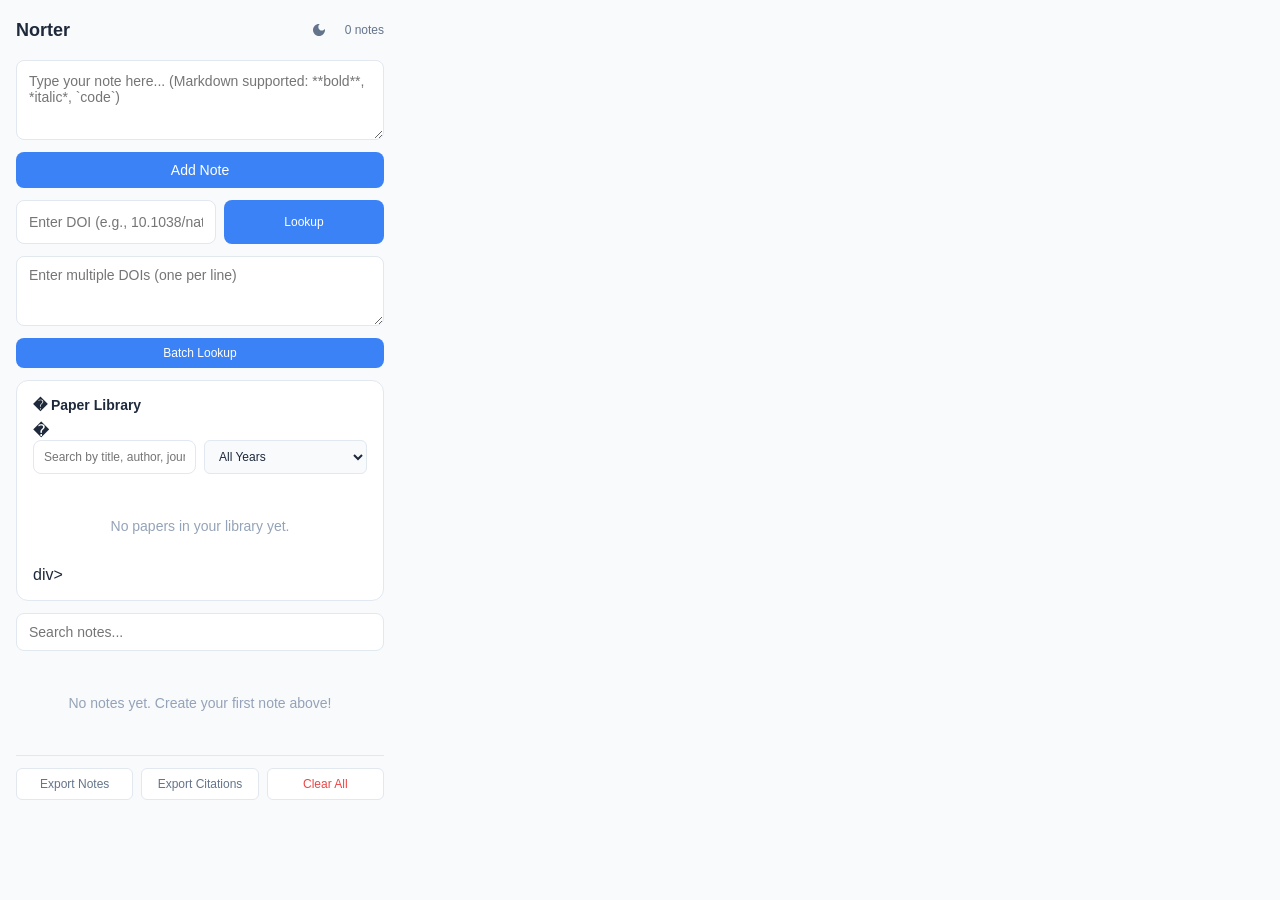
==== popup.html @ 0f757e36 "init" ====
<!DOCTYPE html>
<html lang="en">
<head>
  <meta charset="UTF-8">
  <meta name="viewport" content="width=device-width, initial-scale=1.0">
  <title>Norter</title>
  <link rel="stylesheet" href="styles.css">
</head>
<body>
  <div class="container">
    <header class="header">
      <h1>Norter</h1>
      <div class="header-actions">
        <button id="themeToggle" class="btn-icon" title="Toggle dark mode">
          <svg viewBox="0 0 24 24"><path d="M12 3c-4.97 0-9 4.03-9 9s4.03 9 9 9 9-4.03 9-9c0-.46-.04-.92-.1-1.36-.98 1.37-2.58 2.26-4.4 2.26-3.03 0-5.5-2.47-5.5-5.5 0-1.82.89-3.42 2.26-4.4-.44-.06-.9-.1-1.36-.1z"/></svg>
        </button>
        <span class="note-count" id="noteCount">0 notes</span>
      </div>
    </header>

    <div class="input-section">
      <textarea 
        id="noteInput" 
        placeholder="Type your note here... (Markdown supported: **bold**, *italic*, `code`)"
        rows="3"
      ></textarea>
      <button id="addBtn" class="btn-primary">Add Note</button>
    </div>

    <!-- Research Assistant Section -->

<div class="research-section" id="researchSection" style="display: none;">

  <div class="research-header">

    <svg viewBox="0 0 24 24" width="16" height="16"><path fill="currentColor" d="M12 2C6.48 2 2 6.48 2 12s4.48 10 10 10 10-4.48 10-10S17.52 2 12 2zm-2 15l-5-5 1.41-1.41L10 14.17l7.59-7.59L19 8l-9 9z"/></svg>

    <span>Paper Detected</span>

  </div>

  <div class="paper-info" id="paperInfo">

    <p class="paper-title" id="paperTitle"></p>

    <p class="paper-authors" id="paperAuthors"></p>

    <p class="paper-doi" id="paperDoi"></p>

    <p class="paper-abstract" id="paperAbstract"></p>

  </div>

  <div class="citation-formats">

    <button class="citation-btn active" data-format="apa">APA</button>

    <button class="citation-btn" data-format="mla">MLA</button>

    <button class="citation-btn" data-format="chicago">Chicago</button>

    <button class="citation-btn" data-format="bibtex">BibTeX</button>

  </div>

  <div class="citation-output" id="citationOutput"></div>

  <div class="research-actions">

    <button id="saveCitationBtn" class="btn-primary btn-small">Save as Note</button>

    <button id="saveToLibraryBtn" class="btn-secondary btn-small">Save to Library</button>

  </div>

</div>



<!-- Manual DOI Lookup -->

<div class="doi-lookup">

  <input type="text" id="doiInput" placeholder="Enter DOI (e.g., 10.1038/nature12373)" class="search-input">

  <button id="lookupDoiBtn" class="btn-primary btn-small">Lookup</button>

</div>



<!-- Batch DOI Lookup -->

<div class="batch-lookup">

  <textarea id="batchDoiInput" placeholder="Enter multiple DOIs (one per line)" rows="3" class="search-input"></textarea>

  <button id="batchLookupBtn" class="btn-primary btn-small">Batch Lookup</button>

</div>



<!-- Paper Library Section -->

<div class="library-section" id="librarySection">

  <div class="library-header">

    <h3>� Paper Library</h3>
�
    <div class="library-filters">

      <input type="text" id="librarySearch" placeholder="Search by title, author, journal..." class="search-input">

      <select id="libraryYearFilter" class="search-input">

        <option value="">All Years</option>

      </select>

    </div>

  </div>

  <div class="library-list" id="libraryList">

    <div class="empty-state" id="libraryEmpty">

      <p>No papers in your library yet.</p>

    </div>div>

  </div>

</div>

    <div class="search-section">
      <input 
        type="text" 
        id="searchInput" 
        placeholder="Search notes..."
        class="search-input"
      >
    </div>

    <div class="notes-list" id="notesList">
      <div class="empty-state" id="emptyState">
        <p>No notes yet. Create your first note above!</p>
      </div>
    </div>

    <div class="footer">
      <button id="exportBtn" class="btn-secondary">Export Notes</button>
      <button id="exportCitationsBtn" class="btn-secondary">Export Citations</button>
      <button id="clearAllBtn" class="btn-danger">Clear All</button>
    </div>
  </div>

  <script src="popup.js"></script>
</body>
</html>
---- styles.css ----
* {
  margin: 0;
  padding: 0;
  box-sizing: border-box;
}

:root {
  --bg-primary: #f8fafc;
  --bg-secondary: #fff;
  --bg-hover: #f1f5f9;
  --text-primary: #1e293b;
  --text-secondary: #64748b;
  --text-muted: #94a3b8;
  --border-color: #e2e8f0;
  --accent: #3b82f6;
  --accent-hover: #2563eb;
  --danger: #ef4444;
  --danger-bg: #fef2f2;
  --shadow: 0 1px 3px rgba(0,0,0,0.1);
  --pin-color: #f59e0b;
}

[data-theme="dark"] {
  --bg-primary: #0f172a;
  --bg-secondary: #1e293b;
  --bg-hover: #334155;
  --text-primary: #f1f5f9;
  --text-secondary: #94a3b8;
  --text-muted: #64748b;
  --border-color: #334155;
  --accent: #60a5fa;
  --accent-hover: #3b82f6;
  --danger: #f87171;
  --danger-bg: #450a0a;
  --shadow: 0 1px 3px rgba(0,0,0,0.3);
  --pin-color: #fbbf24;
}

body {
  font-family: -apple-system, BlinkMacSystemFont, 'Segoe UI', Roboto, Oxygen, Ubuntu, sans-serif;
  background: var(--bg-primary);
  color: var(--text-primary);
  min-width: 360px;
  max-width: 400px;
  transition: background 0.2s, color 0.2s;
}

.container {
  padding: 16px;
}

.header {
  display: flex;
  justify-content: space-between;
  align-items: center;
  margin-bottom: 16px;
}

.header h1 {
  font-size: 18px;
  font-weight: 600;
  color: var(--text-primary);
}

.header-actions {
  display: flex;
  align-items: center;
  gap: 12px;
}

.note-count {
  font-size: 12px;
  color: var(--text-secondary);
}

.input-section {
  margin-bottom: 12px;
}

#noteInput {
  width: 100%;
  padding: 12px;
  border: 1px solid var(--border-color);
  border-radius: 8px;
  font-size: 14px;
  resize: vertical;
  min-height: 80px;
  font-family: inherit;
  margin-bottom: 8px;
  background: var(--bg-secondary);
  color: var(--text-primary);
  transition: border-color 0.2s;
}

#noteInput:focus {
  outline: none;
  border-color: var(--accent);
}

.btn-primary {
  width: 100%;
  padding: 10px;
  background: var(--accent);
  color: white;
  border: none;
  border-radius: 8px;
  font-size: 14px;
  font-weight: 500;
  cursor: pointer;
  transition: background 0.2s;
}

.btn-primary:hover {
  background: var(--accent-hover);
}

.search-section {
  margin-bottom: 12px;
}

.search-input {
  width: 100%;
  padding: 10px 12px;
  border: 1px solid var(--border-color);
  border-radius: 8px;
  font-size: 14px;
  background: var(--bg-secondary);
  color: var(--text-primary);
  transition: border-color 0.2s;
}

.search-input:focus {
  outline: none;
  border-color: var(--accent);
}

.notes-list {
  max-height: 280px;
  overflow-y: auto;
  margin-bottom: 12px;
}

.note-item {
  background: var(--bg-secondary);
  border: 1px solid var(--border-color);
  border-radius: 8px;
  padding: 12px;
  margin-bottom: 8px;
  position: relative;
  animation: slideIn 0.2s ease;
  box-shadow: var(--shadow);
}

.note-item.pinned {
  border-left: 3px solid var(--pin-color);
}

@keyframes slideIn {
  from {
    opacity: 0;
    transform: translateY(-8px);
  }
  to {
    opacity: 1;
    transform: translateY(0);
  }
}

.note-text {
  font-size: 14px;
  color: var(--text-primary);
  line-height: 1.5;
  word-wrap: break-word;
  margin-bottom: 8px;
}

.note-text strong {
  font-weight: 600;
}

.note-text em {
  font-style: italic;
}

.note-text code {
  background: var(--bg-primary);
  padding: 2px 6px;
  border-radius: 4px;
  font-family: 'SF Mono', Monaco, monospace;
  font-size: 13px;
}

.note-text a {
  color: var(--accent);
  text-decoration: none;
}

.note-text a:hover {
  text-decoration: underline;
}

.note-meta {
  display: flex;
  justify-content: space-between;
  align-items: center;
}

.note-date {
  font-size: 11px;
  color: var(--text-muted);
}

.note-actions {
  display: flex;
  gap: 4px;
}

.btn-icon {
  background: none;
  border: none;
  cursor: pointer;
  padding: 6px;
  border-radius: 6px;
  transition: background 0.2s;
  display: flex;
  align-items: center;
  justify-content: center;
}

.btn-icon:hover {
  background: var(--bg-hover);
}

.btn-icon svg {
  width: 16px;
  height: 16px;
  fill: var(--text-secondary);
}

.btn-icon.active svg {
  fill: var(--pin-color);
}

.btn-pin:hover svg {
  fill: var(--pin-color);
}

.btn-copy:hover svg {
  fill: var(--accent);
}

.btn-delete:hover svg {
  fill: var(--danger);
}

.empty-state {
  text-align: center;
  padding: 32px 16px;
  color: var(--text-muted);
  font-size: 14px;
}

.footer {
  display: flex;
  gap: 8px;
  padding-top: 12px;
  border-top: 1px solid var(--border-color);
}

.btn-secondary,
.btn-danger {
  flex: 1;
  padding: 8px;
  border-radius: 6px;
  font-size: 12px;
  font-weight: 500;
  cursor: pointer;
  transition: all 0.2s;
  border: 1px solid;
}

.btn-secondary {
  background: var(--bg-secondary);
  color: var(--text-secondary);
  border-color: var(--border-color);
}

.btn-secondary:hover {
  background: var(--bg-hover);
}

.btn-danger {
  background: var(--bg-secondary);
  color: var(--danger);
  border-color: var(--border-color);
}

.btn-danger:hover {
  background: var(--danger-bg);
}

::-webkit-scrollbar {
  width: 6px;
}

::-webkit-scrollbar-track {
  background: var(--bg-primary);
  border-radius: 3px;
}

::-webkit-scrollbar-thumb {
  background: var(--border-color);
  border-radius: 3px;
}

::-webkit-scrollbar-thumb:hover {
  background: var(--text-muted);
}

#themeToggle svg {
  fill: var(--text-secondary);
}

/* Research Assistant Styles */
.research-section {
  background: var(--bg-secondary);
  border: 2px solid var(--accent);
  border-radius: 12px;
  padding: 16px;
  margin-bottom: 12px;
  animation: slideIn 0.3s ease;
}

.research-header {
  display: flex;
  align-items: center;
  gap: 8px;
  color: var(--accent);
  font-size: 13px;
  font-weight: 600;
  margin-bottom: 12px;
}

.paper-info {
  margin-bottom: 12px;
}

.paper-title {
  font-size: 14px;
  font-weight: 600;
  color: var(--text-primary);
  margin-bottom: 4px;
  line-height: 1.4;
}

.paper-authors {
  font-size: 12px;
  color: var(--text-secondary);
  margin-bottom: 4px;
}

.paper-doi {
  font-size: 11px;
  color: var(--text-muted);
  font-family: monospace;
}

.paper-abstract {
  font-size: 12px;
  color: var(--text-secondary);
  margin-top: 8px;
  line-height: 1.5;
  display: none;
  font-style: italic;
}

.citation-formats {
  display: flex;
  gap: 6px;
  margin-bottom: 12px;
}

.citation-btn {
  flex: 1;
  padding: 6px;
  border: 1px solid var(--border-color);
  background: var(--bg-primary);
  color: var(--text-secondary);
  border-radius: 6px;
  font-size: 12px;
  cursor: pointer;
  transition: all 0.2s;
}

.citation-btn:hover {
  background: var(--bg-hover);
}

.citation-btn.active {
  background: var(--accent);
  color: white;
  border-color: var(--accent);
}

.citation-output {
  background: var(--bg-primary);
  border: 1px solid var(--border-color);
  border-radius: 8px;
  padding: 12px;
  font-size: 12px;
  line-height: 1.5;
  color: var(--text-primary);
  font-family: Georgia, serif;
  display: none;
  margin-bottom: 12px;
  white-space: pre-wrap;
  word-wrap: break-word;
}

.research-actions {
  display: flex;
  gap: 8px;
}

.doi-lookup {
  display: flex;
  gap: 8px;
  margin-bottom: 12px;
}

.doi-lookup input {
  flex: 1;
  padding: 10px 12px;
  min-height: 44px;
  font-size: 14px;
  min-width: 200px;
}

.doi-lookup .btn-small {
  min-height: 44px;
  padding: 0 16px;
}

.btn-small {
  padding: 8px 12px;
  font-size: 12px;
}

/* Paper note styling */
.note-item[data-type="paper"] {
  border-left: 3px solid var(--accent);
}

/* Batch Lookup Styles */
.batch-lookup {
  margin-bottom: 12px;
}

.batch-lookup textarea {
  width: 100%;
  padding: 10px 12px;
  border: 1px solid var(--border-color);
  border-radius: 8px;
  font-size: 14px;
  font-family: inherit;
  background: var(--bg-secondary);
  color: var(--text-primary);
  resize: vertical;
  margin-bottom: 8px;
}

.batch-lookup textarea:focus {
  outline: none;
  border-color: var(--accent);
}

/* Paper Library Styles */
.library-section {
  background: var(--bg-secondary);
  border: 1px solid var(--border-color);
  border-radius: 12px;
  padding: 16px;
  margin-bottom: 12px;
}

.library-header {
  margin-bottom: 12px;
}

.library-header h3 {
  font-size: 14px;
  font-weight: 600;
  color: var(--text-primary);
  margin-bottom: 8px;
}

.library-filters {
  display: flex;
  gap: 8px;
}

.library-filters .search-input {
  flex: 1;
  padding: 8px 10px;
  font-size: 12px;
}

.library-filters select {
  padding: 8px 10px;
  border: 1px solid var(--border-color);
  border-radius: 6px;
  font-size: 12px;
  background: var(--bg-primary);
  color: var(--text-primary);
  cursor: pointer;
}

.library-list {
  max-height: 200px;
  overflow-y: auto;
}

.paper-item {
  background: var(--bg-primary);
  border: 1px solid var(--border-color);
  border-radius: 8px;
  padding: 12px;
  margin-bottom: 8px;
  transition: all 0.2s;
}

.paper-item:hover {
  border-color: var(--accent);
}

.paper-item-title {
  font-size: 13px;
  font-weight: 600;
  color: var(--text-primary);
  margin-bottom: 6px;
  line-height: 1.4;
}

.paper-item-meta {
  display: flex;
  flex-direction: column;
  gap: 4px;
  margin-bottom: 8px;
}

.paper-item-authors {
  font-size: 11px;
  color: var(--text-secondary);
}

.paper-item-journal {
  font-size: 11px;
  color: var(--text-muted);
}

.paper-item-actions {
  display: flex;
  gap: 4px;
  justify-content: flex-end;
}
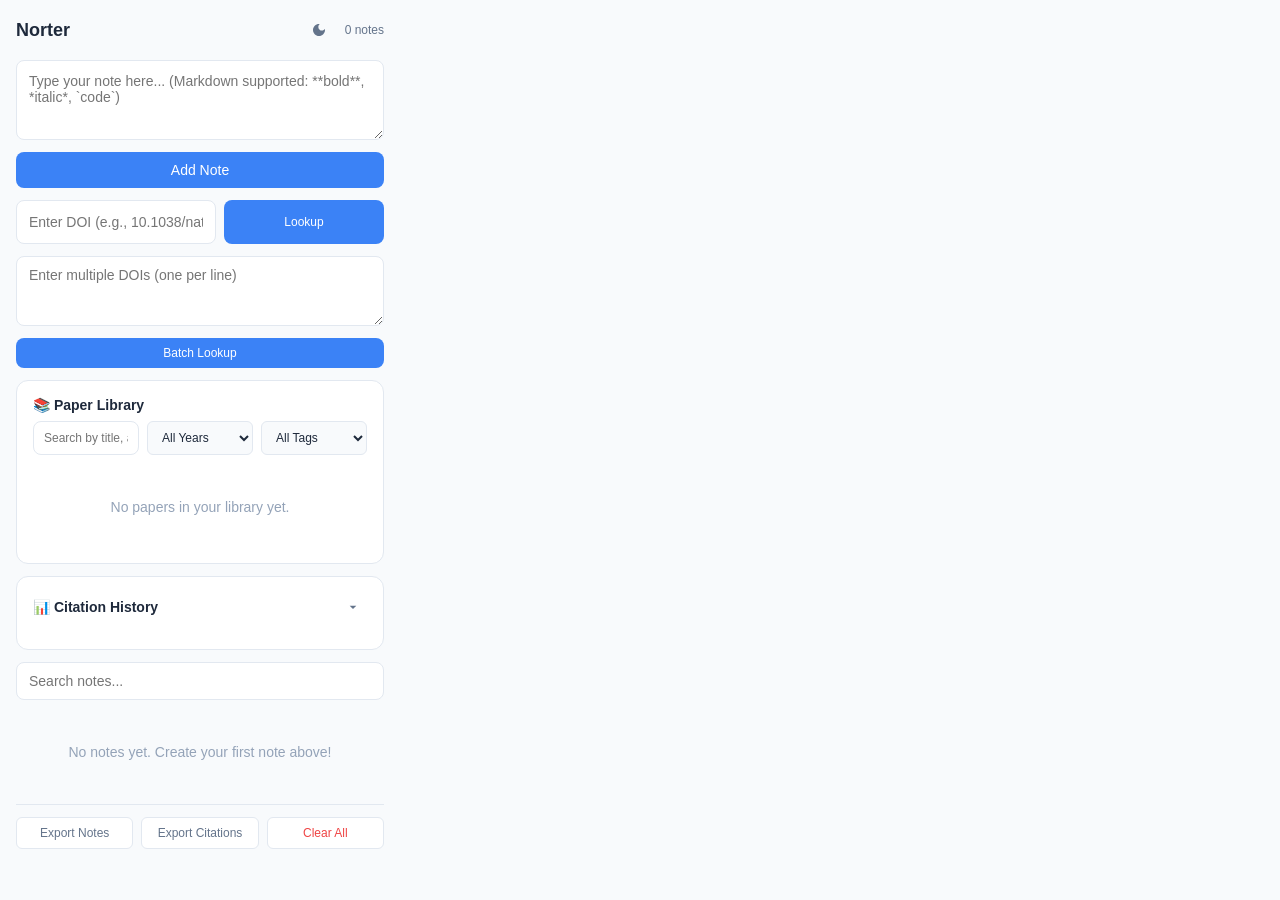
==== commit c83d07ab: "pushed more updates" ====
--- a/popup.html
+++ b/popup.html
@@ -28,112 +28,90 @@
     </div>
 
     <!-- Research Assistant Section -->
-
-<div class="research-section" id="researchSection" style="display: none;">
-
-  <div class="research-header">
-
-    <svg viewBox="0 0 24 24" width="16" height="16"><path fill="currentColor" d="M12 2C6.48 2 2 6.48 2 12s4.48 10 10 10 10-4.48 10-10S17.52 2 12 2zm-2 15l-5-5 1.41-1.41L10 14.17l7.59-7.59L19 8l-9 9z"/></svg>
-
-    <span>Paper Detected</span>
-
-  </div>
-
-  <div class="paper-info" id="paperInfo">
-
-    <p class="paper-title" id="paperTitle"></p>
-
-    <p class="paper-authors" id="paperAuthors"></p>
-
-    <p class="paper-doi" id="paperDoi"></p>
-
-    <p class="paper-abstract" id="paperAbstract"></p>
-
-  </div>
-
-  <div class="citation-formats">
-
-    <button class="citation-btn active" data-format="apa">APA</button>
-
-    <button class="citation-btn" data-format="mla">MLA</button>
-
-    <button class="citation-btn" data-format="chicago">Chicago</button>
-
-    <button class="citation-btn" data-format="bibtex">BibTeX</button>
-
-  </div>
-
-  <div class="citation-output" id="citationOutput"></div>
-
-  <div class="research-actions">
-
-    <button id="saveCitationBtn" class="btn-primary btn-small">Save as Note</button>
-
-    <button id="saveToLibraryBtn" class="btn-secondary btn-small">Save to Library</button>
-
-  </div>
-
-</div>
-
-
-
-<!-- Manual DOI Lookup -->
-
-<div class="doi-lookup">
-
-  <input type="text" id="doiInput" placeholder="Enter DOI (e.g., 10.1038/nature12373)" class="search-input">
-
-  <button id="lookupDoiBtn" class="btn-primary btn-small">Lookup</button>
-
-</div>
-
-
-
-<!-- Batch DOI Lookup -->
-
-<div class="batch-lookup">
-
-  <textarea id="batchDoiInput" placeholder="Enter multiple DOIs (one per line)" rows="3" class="search-input"></textarea>
-
-  <button id="batchLookupBtn" class="btn-primary btn-small">Batch Lookup</button>
-
-</div>
-
-
-
-<!-- Paper Library Section -->
-
-<div class="library-section" id="librarySection">
-
-  <div class="library-header">
-
-    <h3>� Paper Library</h3>
-�
-    <div class="library-filters">
-
-      <input type="text" id="librarySearch" placeholder="Search by title, author, journal..." class="search-input">
-
-      <select id="libraryYearFilter" class="search-input">
-
-        <option value="">All Years</option>
-
-      </select>
-
+    <div class="research-section" id="researchSection" style="display: none;">
+      <div class="research-header">
+        <svg viewBox="0 0 24 24" width="16" height="16"><path fill="currentColor" d="M12 2C6.48 2 2 6.48 2 12s4.48 10 10 10 10-4.48 10-10S17.52 2 12 2zm-2 15l-5-5 1.41-1.41L10 14.17l7.59-7.59L19 8l-9 9z"/></svg>
+        <span>Paper Detected</span>
+      </div>
+      <div class="paper-info" id="paperInfo">
+        <p class="paper-title" id="paperTitle"></p>
+        <p class="paper-authors" id="paperAuthors"></p>
+        <p class="paper-doi" id="paperDoi"></p>
+        <p class="paper-abstract" id="paperAbstract"></p>
+        <button id="toggleAbstractBtn" class="btn-link" style="display: none;">Show more</button>
+      </div>
+      <div class="citation-formats">
+        <button class="citation-btn active" data-format="apa">APA</button>
+        <button class="citation-btn" data-format="mla">MLA</button>
+        <button class="citation-btn" data-format="chicago">Chicago</button>
+        <button class="citation-btn" data-format="bibtex">BibTeX</button>
+      </div>
+      <div class="citation-output" id="citationOutput"></div>
+      <div class="research-actions">
+        <button id="saveCitationBtn" class="btn-primary btn-small">Save as Note</button>
+        <button id="saveToLibraryBtn" class="btn-secondary btn-small">Save to Library</button>
+      </div>
     </div>
 
-  </div>
+    <!-- Manual DOI Lookup -->
+    <div class="doi-lookup">
+      <input type="text" id="doiInput" placeholder="Enter DOI (e.g., 10.1038/nature12373)" class="search-input">
+      <button id="lookupDoiBtn" class="btn-primary btn-small">Lookup</button>
+    </div>
 
-  <div class="library-list" id="libraryList">
+    <!-- Batch DOI Lookup -->
+    <div class="batch-lookup">
+      <textarea id="batchDoiInput" placeholder="Enter multiple DOIs (one per line)" rows="3" class="search-input"></textarea>
+      <button id="batchLookupBtn" class="btn-primary btn-small">Batch Lookup</button>
+    </div>
 
-    <div class="empty-state" id="libraryEmpty">
+    <!-- Paper Library Section -->
+    <div class="library-section" id="librarySection">
+      <div class="library-header">
+        <h3>📚 Paper Library</h3>
+        <div class="library-filters">
+          <input type="text" id="librarySearch" placeholder="Search by title, author, journal..." class="search-input">
+          <select id="libraryYearFilter" class="search-input">
+            <option value="">All Years</option>
+          </select>
+          <select id="libraryTagFilter" class="search-input">
+            <option value="">All Tags</option>
+          </select>
+        </div>
+      </div>
+      <div class="library-list" id="libraryList">
+        <div class="empty-state" id="libraryEmpty">
+          <p>No papers in your library yet.</p>
+        </div>
+      </div>
+    </div>
 
-      <p>No papers in your library yet.</p>
-
-    </div>div>
-
-  </div>
-
-</div>
+    <!-- Citation History Dashboard -->
+    <div class="history-section" id="historySection">
+      <div class="history-header">
+        <h3>📊 Citation History</h3>
+        <button id="toggleHistoryBtn" class="btn-icon" title="Toggle history">
+          <svg viewBox="0 0 24 24"><path d="M7 10l5 5 5-5z"/></svg>
+        </button>
+      </div>
+      <div class="history-content" id="historyContent" style="display: none;">
+        <div class="history-stats" id="historyStats">
+          <div class="stat-item">
+            <span class="stat-value" id="totalCitations">0</span>
+            <span class="stat-label">Total Citations</span>
+          </div>
+          <div class="stat-item">
+            <span class="stat-value" id="uniquePapers">0</span>
+            <span class="stat-label">Unique Papers</span>
+          </div>
+        </div>
+        <div class="history-list" id="historyList">
+          <div class="empty-state" id="historyEmpty">
+            <p>No citation history yet.</p>
+          </div>
+        </div>
+      </div>
+    </div>
 
     <div class="search-section">
       <input 
--- a/styles.css
+++ b/styles.css
@@ -562,4 +562,169 @@
   display: flex;
   gap: 4px;
   justify-content: flex-end;
+}
+
+/* Abstract toggle button */
+.btn-link {
+  background: none;
+  border: none;
+  color: var(--accent);
+  cursor: pointer;
+  font-size: 11px;
+  padding: 0;
+  margin-top: 4px;
+}
+
+.btn-link:hover {
+  text-decoration: underline;
+}
+
+/* Citation History Styles */
+.history-section {
+  background: var(--bg-secondary);
+  border: 1px solid var(--border-color);
+  border-radius: 12px;
+  padding: 16px;
+  margin-bottom: 12px;
+}
+
+.history-header {
+  display: flex;
+  justify-content: space-between;
+  align-items: center;
+  margin-bottom: 12px;
+}
+
+.history-header h3 {
+  font-size: 14px;
+  font-weight: 600;
+  color: var(--text-primary);
+}
+
+.history-stats {
+  display: flex;
+  gap: 16px;
+  margin-bottom: 12px;
+}
+
+.stat-item {
+  display: flex;
+  flex-direction: column;
+  align-items: center;
+}
+
+.stat-value {
+  font-size: 20px;
+  font-weight: 700;
+  color: var(--accent);
+}
+
+.stat-label {
+  font-size: 11px;
+  color: var(--text-muted);
+}
+
+.history-list {
+  max-height: 150px;
+  overflow-y: auto;
+}
+
+.history-item {
+  background: var(--bg-primary);
+  border: 1px solid var(--border-color);
+  border-radius: 6px;
+  padding: 10px;
+  margin-bottom: 6px;
+}
+
+.history-item-title {
+  font-size: 12px;
+  font-weight: 500;
+  color: var(--text-primary);
+  margin-bottom: 4px;
+  white-space: nowrap;
+  overflow: hidden;
+  text-overflow: ellipsis;
+}
+
+.history-item-meta {
+  display: flex;
+  gap: 8px;
+  font-size: 11px;
+}
+
+.history-count {
+  color: var(--accent);
+  font-weight: 600;
+}
+
+.history-format {
+  color: var(--text-muted);
+}
+
+/* Paper item enhancements */
+.paper-item-header {
+  display: flex;
+  justify-content: space-between;
+  align-items: flex-start;
+  margin-bottom: 6px;
+}
+
+.paper-item.favorite {
+  border-color: var(--pin-color);
+}
+
+.btn-star svg {
+  fill: var(--text-muted);
+}
+
+.btn-star.active svg {
+  fill: var(--pin-color);
+}
+
+.btn-star:hover svg {
+  fill: var(--pin-color);
+}
+
+.paper-item-tags {
+  display: flex;
+  flex-wrap: wrap;
+  gap: 4px;
+  margin-bottom: 8px;
+}
+
+.tag {
+  background: var(--bg-hover);
+  color: var(--text-secondary);
+  font-size: 10px;
+  padding: 2px 6px;
+  border-radius: 4px;
+}
+
+.btn-add-tag {
+  width: 20px;
+  height: 20px;
+  font-size: 14px;
+  color: var(--accent);
+}
+
+.paper-item-note {
+  margin-bottom: 8px;
+}
+
+.personal-note {
+  width: 100%;
+  padding: 6px 8px;
+  border: 1px solid var(--border-color);
+  border-radius: 6px;
+  font-size: 11px;
+  font-family: inherit;
+  background: var(--bg-primary);
+  color: var(--text-primary);
+  resize: none;
+}
+
+.personal-note:focus {
+  outline: none;
+  border-color: var(--accent);
 }
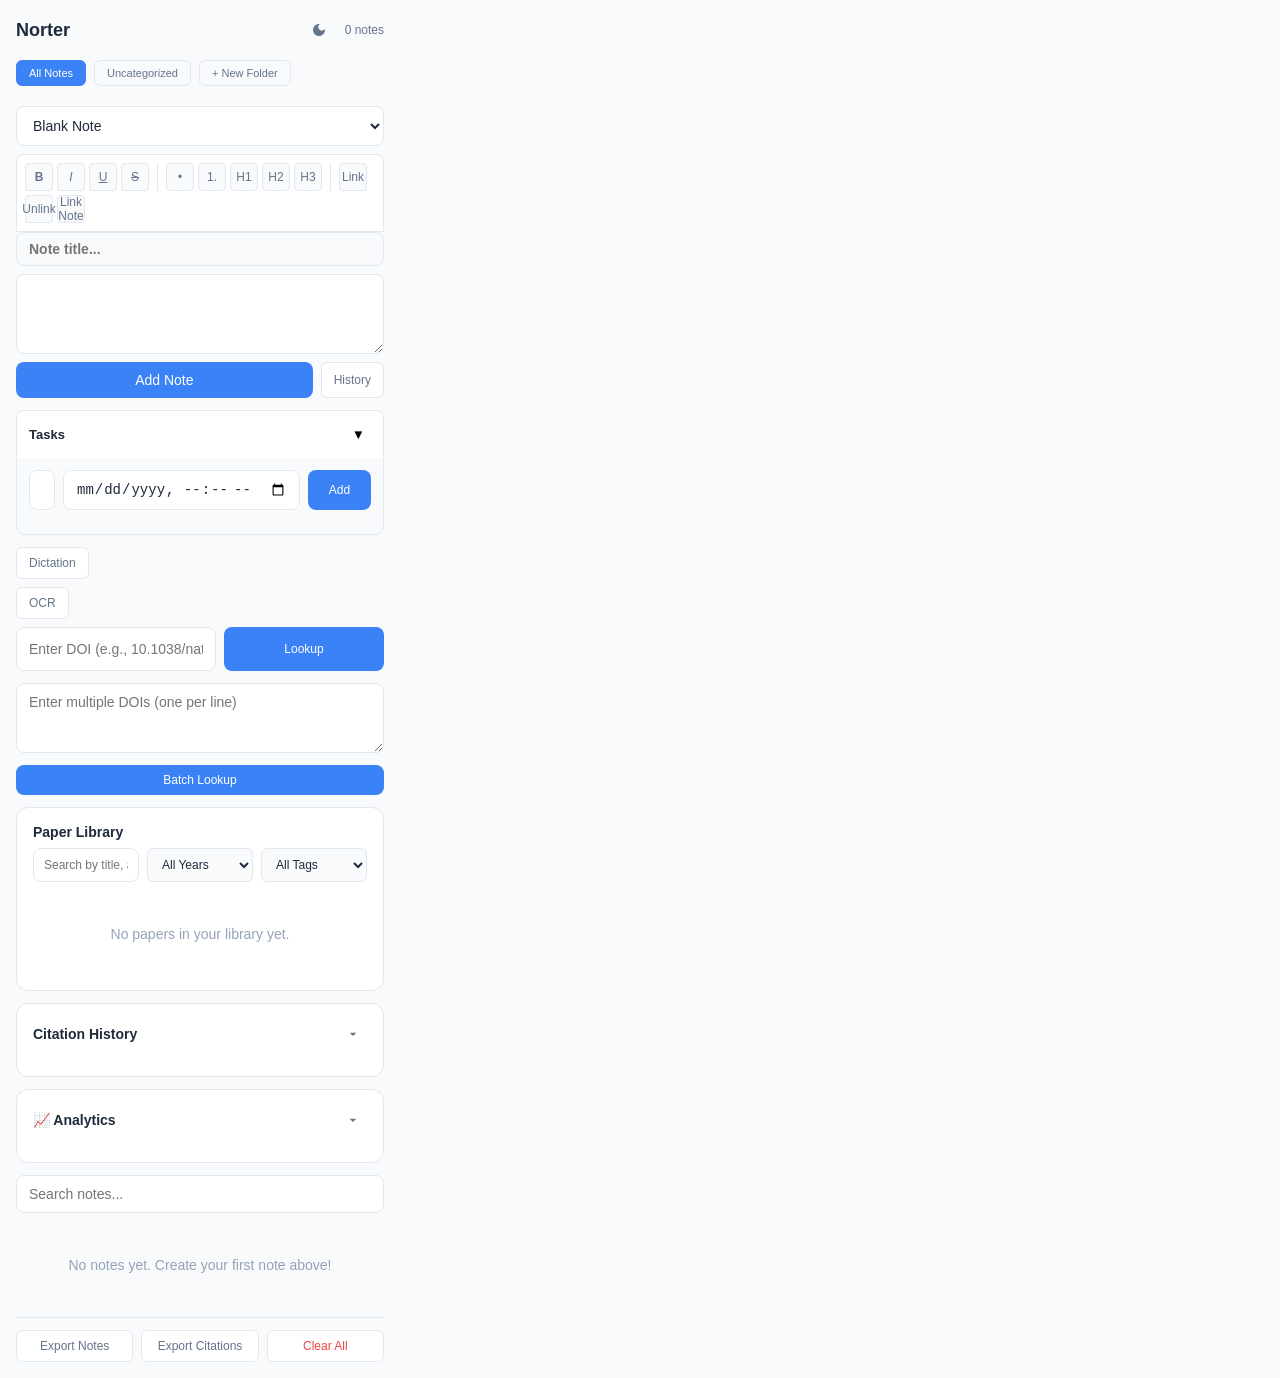
==== commit 35b8df0e: "pushing some more stuff, just more mini features ish gotta work on debuggin ocr :(" ====
--- a/popup.html
+++ b/popup.html
@@ -18,13 +18,111 @@
       </div>
     </header>
 
+    <!-- Folders & Tags Section -->
+    <div class="folders-tags-section">
+      <div class="folders-bar" id="foldersBar">
+        <button class="folder-btn active" data-folder="all">All Notes</button>
+        <button class="folder-btn" data-folder="uncategorized">Uncategorized</button>
+        <button class="folder-btn" id="addFolderBtn">+ New Folder</button>
+      </div>
+      <div class="tag-cloud" id="tagCloud"></div>
+    </div>
+
+    <!-- Template Section -->
+    <div class="template-section">
+      <select id="templateSelector" class="search-input">
+        <option value="">Blank Note</option>
+        <option value="meeting">Meeting Notes</option>
+        <option value="research">Research Notes</option>
+        <option value="idea">Idea/Brainstorm</option>
+      </select>
+    </div>
+
+    <!-- Rich Text Editor Toolbar -->
+    <div class="editor-toolbar">
+      <button class="toolbar-btn" data-command="bold" title="Bold"><b>B</b></button>
+      <button class="toolbar-btn" data-command="italic" title="Italic"><i>I</i></button>
+      <button class="toolbar-btn" data-command="underline" title="Underline"><u>U</u></button>
+      <button class="toolbar-btn" data-command="strikeThrough" title="Strikethrough"><s>S</s></button>
+      <div class="toolbar-divider"></div>
+      <button class="toolbar-btn" data-command="insertUnorderedList" title="Bullet List">•</button>
+      <button class="toolbar-btn" data-command="insertOrderedList" title="Numbered List">1.</button>
+      <button class="toolbar-btn" data-command="formatBlock" data-value="h1" title="Heading 1">H1</button>
+      <button class="toolbar-btn" data-command="formatBlock" data-value="h2" title="Heading 2">H2</button>
+      <button class="toolbar-btn" data-command="formatBlock" data-value="h3" title="Heading 3">H3</button>
+      <div class="toolbar-divider"></div>
+      <button class="toolbar-btn" data-command="createLink" title="Insert Link">Link</button>
+      <button class="toolbar-btn" data-command="unlink" title="Remove Link">Unlink</button>
+      <button class="toolbar-btn" id="linkNoteBtn" title="Link to Another Note">Link Note</button>
+    </div>
+
     <div class="input-section">
-      <textarea 
+      <input type="text" id="noteTitle" placeholder="Note title..." class="note-title-input">
+      <div 
         id="noteInput" 
-        placeholder="Type your note here... (Markdown supported: **bold**, *italic*, `code`)"
-        rows="3"
-      ></textarea>
-      <button id="addBtn" class="btn-primary">Add Note</button>
+        contenteditable="true"
+        placeholder="Type your note here..."
+        class="rich-text-editor"
+      ></div>
+      <div class="input-actions">
+        <button id="addBtn" class="btn-primary">Add Note</button>
+        <button id="versionHistoryBtn" class="btn-secondary btn-small">History</button>
+      </div>
+    </div>
+
+    <!-- Tasks Section -->
+    <div class="tasks-section">
+      <div class="tasks-header">
+        <h3>Tasks</h3>
+        <button id="toggleTasksBtn" class="btn-icon">▼</button>
+      </div>
+      <div class="tasks-content" id="tasksContent">
+        <div class="task-input-row">
+          <input type="text" id="taskInput" placeholder="Add task..." class="search-input">
+          <input type="datetime-local" id="taskReminder" class="search-input">
+          <button id="addTaskBtn" class="btn-primary btn-small">Add</button>
+        </div>
+        <div class="tasks-list" id="tasksList"></div>
+      </div>
+    </div>
+
+    <!-- Voice-to-Text Section -->
+    <div class="voice-section">
+      <button id="voiceBtn" class="btn-secondary btn-small">Dictation</button>
+    </div>
+
+    <!-- OCR Section -->
+    <div class="ocr-section">
+      <input type="file" id="ocrInput" accept="image/*" style="display:none">
+      <button id="ocrBtn" class="btn-secondary btn-small">OCR</button>
+    </div>
+
+
+
+
+
+
+    <!-- Version History Modal -->
+    <div class="modal" id="versionModal" style="display: none;">
+      <div class="modal-content">
+        <div class="modal-header">
+          <h3>Version History</h3>
+          <button class="modal-close" id="closeVersionModal">×</button>
+        </div>
+        <div class="version-list" id="versionList"></div>
+      </div>
+    </div>
+
+    <!-- Note Linking Modal -->
+    <div class="modal" id="linkModal" style="display: none;">
+      <div class="modal-content">
+        <div class="modal-header">
+          <h3>Link to Note</h3>
+          <button class="modal-close" id="closeLinkModal">×</button>
+        </div>
+        <input type="text" id="linkSearch" placeholder="Search notes to link..." class="search-input">
+        <div class="link-list" id="linkList"></div>
+      </div>
     </div>
 
     <!-- Research Assistant Section -->
@@ -68,7 +166,7 @@
     <!-- Paper Library Section -->
     <div class="library-section" id="librarySection">
       <div class="library-header">
-        <h3>📚 Paper Library</h3>
+        <h3>Paper Library</h3>
         <div class="library-filters">
           <input type="text" id="librarySearch" placeholder="Search by title, author, journal..." class="search-input">
           <select id="libraryYearFilter" class="search-input">
@@ -89,7 +187,7 @@
     <!-- Citation History Dashboard -->
     <div class="history-section" id="historySection">
       <div class="history-header">
-        <h3>📊 Citation History</h3>
+        <h3>Citation History</h3>
         <button id="toggleHistoryBtn" class="btn-icon" title="Toggle history">
           <svg viewBox="0 0 24 24"><path d="M7 10l5 5 5-5z"/></svg>
         </button>
@@ -109,6 +207,48 @@
           <div class="empty-state" id="historyEmpty">
             <p>No citation history yet.</p>
           </div>
+        </div>
+      </div>
+    </div>
+
+    <!-- Analytics Dashboard -->
+    <div class="analytics-section" id="analyticsSection">
+      <div class="analytics-header">
+        <h3>📈 Analytics</h3>
+        <button id="toggleAnalyticsBtn" class="btn-icon" title="Toggle analytics">
+          <svg viewBox="0 0 24 24"><path d="M7 10l5 5 5-5z"/></svg>
+        </button>
+      </div>
+      <div class="analytics-content" id="analyticsContent" style="display: none;">
+        <div class="analytics-grid">
+          <div class="analytics-card">
+            <div class="card-title">Papers Read (Week)</div>
+            <div class="card-value" id="papersReadWeek">0</div>
+          </div>
+          <div class="analytics-card">
+            <div class="card-title">Papers Read (Month)</div>
+            <div class="card-value" id="papersReadMonth">0</div>
+          </div>
+          <div class="analytics-card">
+            <div class="card-title">Total Citations</div>
+            <div class="card-value" id="totalCitationsAnalytics">0</div>
+          </div>
+          <div class="analytics-card">
+            <div class="card-title">Library Size</div>
+            <div class="card-value" id="librarySize">0</div>
+          </div>
+        </div>
+        <div class="analytics-list-section">
+          <h4>Top Journals</h4>
+          <div class="analytics-list" id="topJournalsList"></div>
+        </div>
+        <div class="analytics-list-section">
+          <h4>Top Authors</h4>
+          <div class="analytics-list" id="topAuthorsList"></div>
+        </div>
+        <div class="analytics-list-section">
+          <h4>Citation Trends (Last 7 Days)</h4>
+          <div class="analytics-list" id="citationTrendsList"></div>
         </div>
       </div>
     </div>
--- a/styles.css
+++ b/styles.css
@@ -727,4 +727,476 @@
 .personal-note:focus {
   outline: none;
   border-color: var(--accent);
+}
+
+/* Analytics Section */
+.analytics-section {
+  background: var(--bg-secondary);
+  border: 1px solid var(--border-color);
+  border-radius: 12px;
+  padding: 16px;
+  margin-bottom: 12px;
+}
+
+.analytics-header {
+  display: flex;
+  justify-content: space-between;
+  align-items: center;
+  margin-bottom: 12px;
+}
+
+.analytics-header h3 {
+  font-size: 14px;
+  font-weight: 600;
+  color: var(--text-primary);
+}
+
+.analytics-grid {
+  display: grid;
+  grid-template-columns: repeat(2, 1fr);
+  gap: 12px;
+  margin-bottom: 16px;
+}
+
+.analytics-card {
+  background: var(--bg-primary);
+  border: 1px solid var(--border-color);
+  border-radius: 8px;
+  padding: 12px;
+  text-align: center;
+}
+
+.card-title {
+  font-size: 11px;
+  color: var(--text-muted);
+  margin-bottom: 4px;
+}
+
+.card-value {
+  font-size: 20px;
+  font-weight: 700;
+  color: var(--accent);
+}
+
+.analytics-list-section {
+  margin-bottom: 12px;
+}
+
+.analytics-list-section h4 {
+  font-size: 12px;
+  font-weight: 600;
+  color: var(--text-primary);
+  margin-bottom: 8px;
+}
+
+.analytics-list {
+  max-height: 120px;
+  overflow-y: auto;
+}
+
+.analytics-list-item {
+  display: flex;
+  justify-content: space-between;
+  align-items: center;
+  padding: 6px 8px;
+  background: var(--bg-primary);
+  border-radius: 4px;
+  margin-bottom: 4px;
+}
+
+.item-name {
+  font-size: 11px;
+  color: var(--text-secondary);
+  white-space: nowrap;
+  overflow: hidden;
+  text-overflow: ellipsis;
+  max-width: 70%;
+}
+
+.item-count {
+  font-size: 11px;
+  font-weight: 600;
+  color: var(--accent);
+}
+
+/* Folders & Tags Section */
+.folders-tags-section {
+  margin-bottom: 12px;
+}
+
+.folders-bar {
+  display: flex;
+  gap: 8px;
+  flex-wrap: wrap;
+  margin-bottom: 8px;
+}
+
+.folder-btn {
+  padding: 6px 12px;
+  border: 1px solid var(--border-color);
+  border-radius: 6px;
+  background: var(--bg-primary);
+  color: var(--text-secondary);
+  font-size: 11px;
+  cursor: pointer;
+  transition: all 0.2s;
+}
+
+.folder-btn:hover {
+  background: var(--bg-hover);
+}
+
+.folder-btn.active {
+  background: var(--accent);
+  color: white;
+  border-color: var(--accent);
+}
+
+.tag-cloud {
+  display: flex;
+  flex-wrap: wrap;
+  gap: 6px;
+}
+
+.tag-cloud-item {
+  font-size: 10px;
+  color: var(--accent);
+  cursor: pointer;
+  padding: 2px 6px;
+  border-radius: 4px;
+  background: var(--bg-hover);
+}
+
+.tag-cloud-item:hover {
+  background: var(--accent);
+  color: white;
+}
+
+.no-tags {
+  font-size: 10px;
+  color: var(--text-muted);
+}
+
+/* Template Section */
+.template-section {
+  margin-bottom: 8px;
+}
+
+/* Rich Text Editor */
+.editor-toolbar {
+  display: flex;
+  gap: 4px;
+  padding: 8px;
+  background: var(--bg-secondary);
+  border: 1px solid var(--border-color);
+  border-radius: 8px 8px 0 0;
+  flex-wrap: wrap;
+}
+
+.toolbar-btn {
+  width: 28px;
+  height: 28px;
+  border: 1px solid var(--border-color);
+  border-radius: 4px;
+  background: var(--bg-primary);
+  color: var(--text-secondary);
+  cursor: pointer;
+  font-size: 12px;
+  display: flex;
+  align-items: center;
+  justify-content: center;
+}
+
+.toolbar-btn:hover {
+  background: var(--bg-hover);
+  color: var(--text-primary);
+}
+
+.toolbar-divider {
+  width: 1px;
+  background: var(--border-color);
+  margin: 0 4px;
+}
+
+.note-title-input {
+  width: 100%;
+  padding: 8px 12px;
+  border: 1px solid var(--border-color);
+  border-radius: 8px;
+  background: var(--bg-primary);
+  color: var(--text-primary);
+  font-size: 14px;
+  font-weight: 600;
+  margin-bottom: 8px;
+}
+
+.note-title-input:focus {
+  outline: none;
+  border-color: var(--accent);
+}
+
+.rich-text-editor {
+  min-height: 120px;
+  padding: 12px;
+  border: 1px solid var(--border-color);
+  border-top: none;
+  border-radius: 0 0 8px 8px;
+  background: var(--bg-primary);
+  color: var(--text-primary);
+  font-size: 13px;
+  line-height: 1.5;
+  overflow-y: auto;
+}
+
+.rich-text-editor:focus {
+  outline: none;
+}
+
+.rich-text-editor ul, .rich-text-editor ol {
+  margin: 8px 0;
+  padding-left: 20px;
+}
+
+.rich-text-editor h1, .rich-text-editor h2, .rich-text-editor h3 {
+  margin: 8px 0;
+}
+
+.rich-text-editor a {
+  color: var(--accent);
+}
+
+.input-actions {
+  display: flex;
+  gap: 8px;
+  margin-top: 8px;
+}
+
+/* Note Tags */
+.note-tags {
+  display: flex;
+  flex-wrap: wrap;
+  gap: 4px;
+  margin-bottom: 6px;
+}
+
+.note-tag {
+  font-size: 10px;
+  color: var(--accent);
+  background: var(--bg-hover);
+  padding: 2px 6px;
+  border-radius: 4px;
+}
+
+/* Linked Notes */
+.linked-notes {
+  font-size: 10px;
+  color: var(--text-muted);
+  margin-bottom: 4px;
+}
+
+/* Note Folder */
+.note-folder {
+  font-size: 10px;
+  color: var(--text-muted);
+  background: var(--bg-hover);
+  padding: 2px 6px;
+  border-radius: 4px;
+}
+
+/* Modals */
+.modal {
+  position: fixed;
+  top: 0;
+  left: 0;
+  right: 0;
+  bottom: 0;
+  background: rgba(0, 0, 0, 0.5);
+  display: flex;
+  align-items: center;
+  justify-content: center;
+  z-index: 1000;
+}
+
+.modal-content {
+  background: var(--bg-primary);
+  border-radius: 12px;
+  padding: 16px;
+  max-width: 500px;
+  width: 90%;
+  max-height: 80vh;
+  overflow-y: auto;
+}
+
+.modal-header {
+  display: flex;
+  justify-content: space-between;
+  align-items: center;
+  margin-bottom: 12px;
+}
+
+.modal-header h3 {
+  font-size: 14px;
+  font-weight: 600;
+  color: var(--text-primary);
+}
+
+.modal-close {
+  background: none;
+  border: none;
+  font-size: 24px;
+  color: var(--text-muted);
+  cursor: pointer;
+}
+
+.version-list, .link-list {
+  max-height: 400px;
+  overflow-y: auto;
+}
+
+.version-item {
+  border: 1px solid var(--border-color);
+  border-radius: 8px;
+  padding: 12px;
+  margin-bottom: 8px;
+}
+
+.version-meta {
+  display: flex;
+  justify-content: space-between;
+  margin-bottom: 8px;
+}
+
+.version-number {
+  font-weight: 600;
+  color: var(--text-primary);
+}
+
+.version-date {
+  font-size: 11px;
+  color: var(--text-muted);
+}
+
+.version-content {
+  font-size: 12px;
+  color: var(--text-secondary);
+  margin-bottom: 8px;
+  max-height: 100px;
+  overflow-y: auto;
+}
+
+.link-item {
+  border: 1px solid var(--border-color);
+  border-radius: 8px;
+  padding: 12px;
+  margin-bottom: 8px;
+}
+
+.link-title {
+  font-weight: 600;
+  color: var(--text-primary);
+  margin-bottom: 4px;
+}
+
+.link-preview {
+  font-size: 11px;
+  color: var(--text-muted);
+  margin-bottom: 8px;
+}
+
+/* Tasks Section */
+.tasks-section {
+  margin: 12px 0;
+  border: 1px solid var(--border-color);
+  border-radius: 8px;
+  overflow: hidden;
+}
+
+.tasks-header {
+  display: flex;
+  justify-content: space-between;
+  align-items: center;
+  padding: 10px 12px;
+  background: var(--bg-secondary);
+  cursor: pointer;
+}
+
+.tasks-header h3 {
+  font-size: 13px;
+  font-weight: 600;
+  color: var(--text-primary);
+  margin: 0;
+}
+
+.tasks-content {
+  padding: 12px;
+}
+
+.task-input-row {
+  display: flex;
+  gap: 8px;
+  margin-bottom: 12px;
+}
+
+.task-input-row input {
+  flex: 1;
+}
+
+.tasks-list {
+  max-height: 300px;
+  overflow-y: auto;
+}
+
+.task-item {
+  display: flex;
+  align-items: center;
+  gap: 8px;
+  padding: 8px;
+  border-bottom: 1px solid var(--border-color);
+}
+
+.task-item:last-child {
+  border-bottom: none;
+}
+
+.task-item.completed .task-text {
+  text-decoration: line-through;
+  opacity: 0.6;
+}
+
+.task-text {
+  flex: 1;
+  font-size: 13px;
+  color: var(--text-primary);
+}
+
+.task-reminder {
+  font-size: 10px;
+  color: var(--accent);
+  background: var(--bg-hover);
+  padding: 2px 6px;
+  border-radius: 4px;
+}
+
+.btn-delete-task {
+  width: 20px;
+  height: 20px;
+  font-size: 16px;
+  color: var(--text-muted);
+  background: none;
+  border: none;
+  cursor: pointer;
+}
+
+.btn-delete-task:hover {
+  color: var(--text-primary);
+}
+
+/* Voice Section */
+.voice-section {
+  margin: 8px 0;
+}
+
+/* OCR Section */
+.ocr-section {
+  margin: 8px 0;
 }
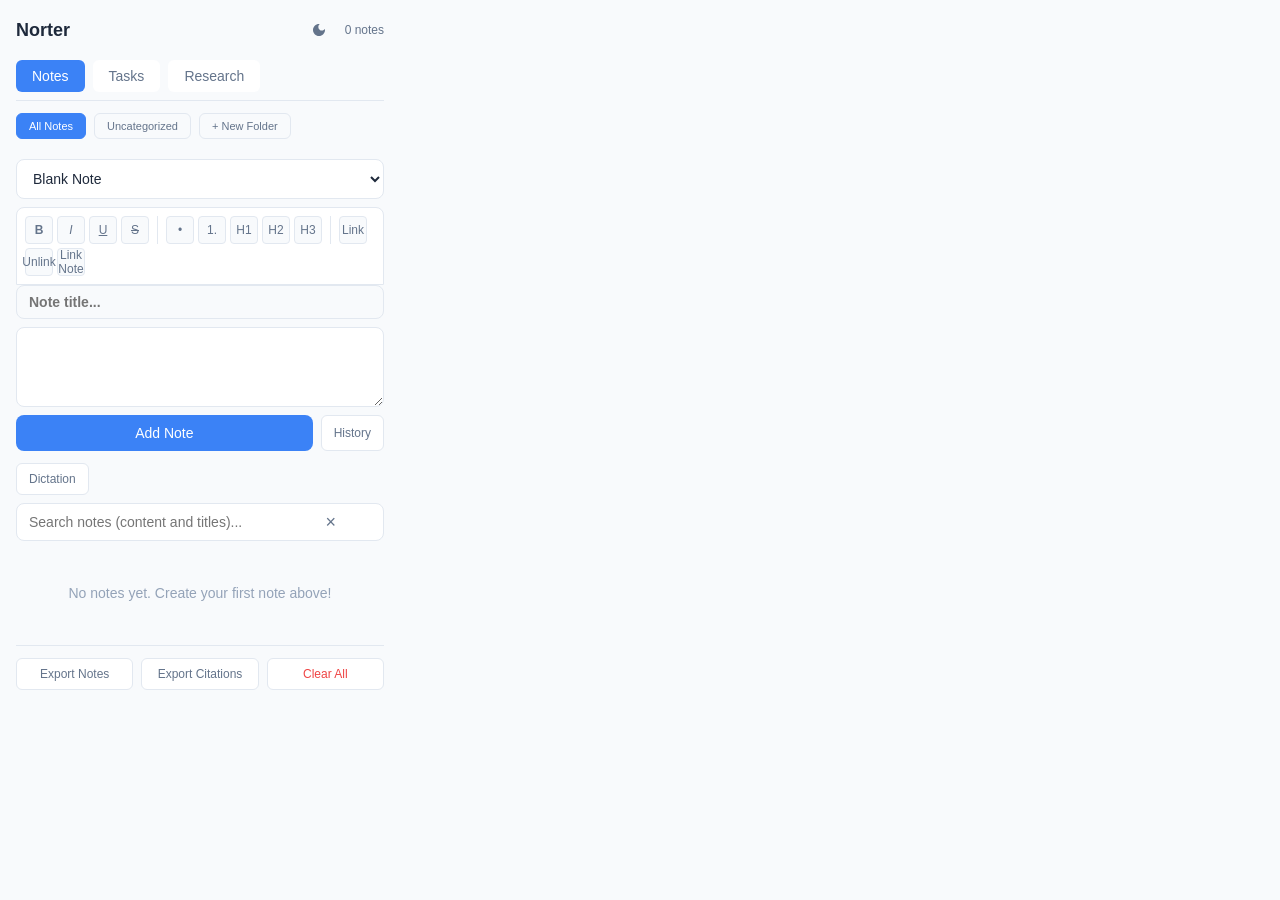
==== commit 771d1502: "squeezing out the last couple stuff before i lock in on AP's" ====
--- a/popup.html
+++ b/popup.html
@@ -18,7 +18,16 @@
       </div>
     </header>
 
-    <!-- Folders & Tags Section -->
+    <!-- Tab Navigation -->
+    <div class="tab-nav">
+      <button class="tab-btn active" data-tab="notes">Notes</button>
+      <button class="tab-btn" data-tab="tasks">Tasks</button>
+      <button class="tab-btn" data-tab="research">Research</button>
+    </div>
+
+    <!-- Notes Tab -->
+    <div class="tab-content active" id="notesTab">
+      <!-- Folders & Tags Section -->
     <div class="folders-tags-section">
       <div class="folders-bar" id="foldersBar">
         <button class="folder-btn active" data-folder="all">All Notes</button>
@@ -70,36 +79,10 @@
       </div>
     </div>
 
-    <!-- Tasks Section -->
-    <div class="tasks-section">
-      <div class="tasks-header">
-        <h3>Tasks</h3>
-        <button id="toggleTasksBtn" class="btn-icon">▼</button>
-      </div>
-      <div class="tasks-content" id="tasksContent">
-        <div class="task-input-row">
-          <input type="text" id="taskInput" placeholder="Add task..." class="search-input">
-          <input type="datetime-local" id="taskReminder" class="search-input">
-          <button id="addTaskBtn" class="btn-primary btn-small">Add</button>
-        </div>
-        <div class="tasks-list" id="tasksList"></div>
-      </div>
-    </div>
-
     <!-- Voice-to-Text Section -->
     <div class="voice-section">
       <button id="voiceBtn" class="btn-secondary btn-small">Dictation</button>
     </div>
-
-    <!-- OCR Section -->
-    <div class="ocr-section">
-      <input type="file" id="ocrInput" accept="image/*" style="display:none">
-      <button id="ocrBtn" class="btn-secondary btn-small">OCR</button>
-    </div>
-
-
-
-
 
 
     <!-- Version History Modal -->
@@ -125,130 +108,18 @@
       </div>
     </div>
 
-    <!-- Research Assistant Section -->
-    <div class="research-section" id="researchSection" style="display: none;">
-      <div class="research-header">
-        <svg viewBox="0 0 24 24" width="16" height="16"><path fill="currentColor" d="M12 2C6.48 2 2 6.48 2 12s4.48 10 10 10 10-4.48 10-10S17.52 2 12 2zm-2 15l-5-5 1.41-1.41L10 14.17l7.59-7.59L19 8l-9 9z"/></svg>
-        <span>Paper Detected</span>
-      </div>
-      <div class="paper-info" id="paperInfo">
-        <p class="paper-title" id="paperTitle"></p>
-        <p class="paper-authors" id="paperAuthors"></p>
-        <p class="paper-doi" id="paperDoi"></p>
-        <p class="paper-abstract" id="paperAbstract"></p>
-        <button id="toggleAbstractBtn" class="btn-link" style="display: none;">Show more</button>
-      </div>
-      <div class="citation-formats">
-        <button class="citation-btn active" data-format="apa">APA</button>
-        <button class="citation-btn" data-format="mla">MLA</button>
-        <button class="citation-btn" data-format="chicago">Chicago</button>
-        <button class="citation-btn" data-format="bibtex">BibTeX</button>
-      </div>
-      <div class="citation-output" id="citationOutput"></div>
-      <div class="research-actions">
-        <button id="saveCitationBtn" class="btn-primary btn-small">Save as Note</button>
-        <button id="saveToLibraryBtn" class="btn-secondary btn-small">Save to Library</button>
-      </div>
-    </div>
-
-    <!-- Manual DOI Lookup -->
-    <div class="doi-lookup">
-      <input type="text" id="doiInput" placeholder="Enter DOI (e.g., 10.1038/nature12373)" class="search-input">
-      <button id="lookupDoiBtn" class="btn-primary btn-small">Lookup</button>
-    </div>
-
-    <!-- Batch DOI Lookup -->
-    <div class="batch-lookup">
-      <textarea id="batchDoiInput" placeholder="Enter multiple DOIs (one per line)" rows="3" class="search-input"></textarea>
-      <button id="batchLookupBtn" class="btn-primary btn-small">Batch Lookup</button>
-    </div>
-
-    <!-- Paper Library Section -->
-    <div class="library-section" id="librarySection">
-      <div class="library-header">
-        <h3>Paper Library</h3>
-        <div class="library-filters">
-          <input type="text" id="librarySearch" placeholder="Search by title, author, journal..." class="search-input">
-          <select id="libraryYearFilter" class="search-input">
-            <option value="">All Years</option>
-          </select>
-          <select id="libraryTagFilter" class="search-input">
-            <option value="">All Tags</option>
-          </select>
-        </div>
-      </div>
-      <div class="library-list" id="libraryList">
-        <div class="empty-state" id="libraryEmpty">
-          <p>No papers in your library yet.</p>
-        </div>
-      </div>
-    </div>
-
-    <!-- Citation History Dashboard -->
-    <div class="history-section" id="historySection">
-      <div class="history-header">
-        <h3>Citation History</h3>
-        <button id="toggleHistoryBtn" class="btn-icon" title="Toggle history">
-          <svg viewBox="0 0 24 24"><path d="M7 10l5 5 5-5z"/></svg>
-        </button>
-      </div>
-      <div class="history-content" id="historyContent" style="display: none;">
-        <div class="history-stats" id="historyStats">
-          <div class="stat-item">
-            <span class="stat-value" id="totalCitations">0</span>
-            <span class="stat-label">Total Citations</span>
-          </div>
-          <div class="stat-item">
-            <span class="stat-value" id="uniquePapers">0</span>
-            <span class="stat-label">Unique Papers</span>
-          </div>
-        </div>
-        <div class="history-list" id="historyList">
-          <div class="empty-state" id="historyEmpty">
-            <p>No citation history yet.</p>
-          </div>
-        </div>
-      </div>
-    </div>
-
-    <!-- Analytics Dashboard -->
-    <div class="analytics-section" id="analyticsSection">
-      <div class="analytics-header">
-        <h3>📈 Analytics</h3>
-        <button id="toggleAnalyticsBtn" class="btn-icon" title="Toggle analytics">
-          <svg viewBox="0 0 24 24"><path d="M7 10l5 5 5-5z"/></svg>
-        </button>
-      </div>
-      <div class="analytics-content" id="analyticsContent" style="display: none;">
-        <div class="analytics-grid">
-          <div class="analytics-card">
-            <div class="card-title">Papers Read (Week)</div>
-            <div class="card-value" id="papersReadWeek">0</div>
-          </div>
-          <div class="analytics-card">
-            <div class="card-title">Papers Read (Month)</div>
-            <div class="card-value" id="papersReadMonth">0</div>
-          </div>
-          <div class="analytics-card">
-            <div class="card-title">Total Citations</div>
-            <div class="card-value" id="totalCitationsAnalytics">0</div>
-          </div>
-          <div class="analytics-card">
-            <div class="card-title">Library Size</div>
-            <div class="card-value" id="librarySize">0</div>
-          </div>
-        </div>
-        <div class="analytics-list-section">
-          <h4>Top Journals</h4>
-          <div class="analytics-list" id="topJournalsList"></div>
-        </div>
-        <div class="analytics-list-section">
-          <h4>Top Authors</h4>
-          <div class="analytics-list" id="topAuthorsList"></div>
-        </div>
-        <div class="analytics-list-section">
-          <h4>Citation Trends (Last 7 Days)</h4>
-          <div class="analytics-list" id="citationTrendsList"></div>
+    <!-- Duplicate Warning Modal -->
+    <div class="modal" id="duplicateModal" style="display: none;">
+      <div class="modal-content">
+        <div class="modal-header">
+          <h3>Paper Already Exists</h3>
+          <button class="modal-close" id="closeDuplicateModal">×</button>
+        </div>
+        <p id="duplicateMessage">This paper is already in your library.</p>
+        <div class="duplicate-actions">
+          <button id="cancelDuplicateBtn" class="btn-secondary">Cancel</button>
+          <button id="addAnywayBtn" class="btn-primary">Add Anyway</button>
+          <button id="viewExistingBtn" class="btn-secondary">View Existing</button>
         </div>
       </div>
     </div>
@@ -257,9 +128,17 @@
       <input 
         type="text" 
         id="searchInput" 
-        placeholder="Search notes..."
+        placeholder="Search notes (content and titles)..."
         class="search-input"
       >
+      <button id="clearSearchBtn" class="btn-icon" title="Clear search">×</button>
+    </div>
+    <div id="searchResults" class="search-results" style="display: none;">
+      <div class="search-results-header">
+        <span id="searchResultCount">0 results</span>
+        <button id="closeSearchBtn" class="btn-link">Close</button>
+      </div>
+      <div id="searchResultsList" class="search-results-list"></div>
     </div>
 
     <div class="notes-list" id="notesList">
@@ -267,6 +146,156 @@
         <p>No notes yet. Create your first note above!</p>
       </div>
     </div>
+
+    </div><!-- End notesTab -->
+
+    <!-- Research Tab -->
+    <div class="tab-content" id="researchTab">
+      <!-- Research Assistant Section -->
+      <div class="research-section" id="researchSection" style="display: none;">
+        <div class="research-header">
+          <svg viewBox="0 0 24 24" width="16" height="16"><path fill="currentColor" d="M12 2C6.48 2 2 6.48 2 12s4.48 10 10 10 10-4.48 10-10S17.52 2 12 2zm-2 15l-5-5 1.41-1.41L10 14.17l7.59-7.59L19 8l-9 9z"/></svg>
+          <span>Paper Detected</span>
+        </div>
+        <div class="paper-info" id="paperInfo">
+          <p class="paper-title" id="paperTitle"></p>
+          <p class="paper-authors" id="paperAuthors"></p>
+          <p class="paper-doi" id="paperDoi"></p>
+          <p class="paper-abstract" id="paperAbstract"></p>
+          <button id="toggleAbstractBtn" class="btn-link" style="display: none;">Show more</button>
+        </div>
+        <div class="citation-formats">
+          <button class="citation-btn active" data-format="apa">APA</button>
+          <button class="citation-btn" data-format="mla">MLA</button>
+          <button class="citation-btn" data-format="chicago">Chicago</button>
+          <button class="citation-btn" data-format="bibtex">BibTeX</button>
+        </div>
+        <div class="citation-output" id="citationOutput"></div>
+        <div class="research-actions">
+          <button id="saveCitationBtn" class="btn-primary btn-small">Save as Note</button>
+          <button id="saveToLibraryBtn" class="btn-secondary btn-small">Save to Library</button>
+        </div>
+      </div>
+
+      <!-- Manual DOI Lookup -->
+      <div class="doi-lookup">
+        <input type="text" id="doiInput" placeholder="Enter DOI (e.g., 10.1038/nature12373)" class="search-input">
+        <button id="lookupDoiBtn" class="btn-primary btn-small">Lookup</button>
+      </div>
+
+      <!-- Batch DOI Lookup -->
+      <div class="batch-lookup">
+        <textarea id="batchDoiInput" placeholder="Enter multiple DOIs (one per line)" rows="3" class="search-input"></textarea>
+        <button id="batchLookupBtn" class="btn-primary btn-small">Batch Lookup</button>
+      </div>
+
+      <!-- Paper Library Section -->
+      <div class="library-section" id="librarySection">
+        <div class="library-header">
+          <h3>Paper Library</h3>
+          <div class="library-filters">
+            <input type="text" id="librarySearch" placeholder="Search by title, author, journal..." class="search-input">
+            <select id="libraryYearFilter" class="search-input">
+              <option value="">All Years</option>
+            </select>
+            <select id="libraryTagFilter" class="search-input">
+              <option value="">All Tags</option>
+            </select>
+          </div>
+        </div>
+        <div class="library-list" id="libraryList">
+          <div class="empty-state" id="libraryEmpty">
+            <p>No papers in your library yet.</p>
+          </div>
+        </div>
+      </div>
+
+      <!-- Citation History Dashboard -->
+      <div class="history-section" id="historySection">
+        <div class="history-header">
+          <h3>Citation History</h3>
+          <button id="toggleHistoryBtn" class="btn-icon" title="Toggle history">
+            <svg viewBox="0 0 24 24"><path d="M7 10l5 5 5-5z"/></svg>
+          </button>
+        </div>
+        <div class="history-content" id="historyContent" style="display: none;">
+          <div class="history-stats" id="historyStats">
+            <div class="stat-item">
+              <span class="stat-value" id="totalCitations">0</span>
+              <span class="stat-label">Total Citations</span>
+            </div>
+            <div class="stat-item">
+              <span class="stat-value" id="uniquePapers">0</span>
+              <span class="stat-label">Unique Papers</span>
+            </div>
+          </div>
+          <div class="history-list" id="historyList">
+            <div class="empty-state" id="historyEmpty">
+              <p>No citation history yet.</p>
+            </div>
+          </div>
+        </div>
+      </div>
+
+      <!-- Analytics Dashboard -->
+      <div class="analytics-section" id="analyticsSection">
+        <div class="analytics-header">
+          <h3>Analytics</h3>
+          <button id="toggleAnalyticsBtn" class="btn-icon" title="Toggle analytics">
+            <svg viewBox="0 0 24 24"><path d="M7 10l5 5 5-5z"/></svg>
+          </button>
+        </div>
+        <div class="analytics-content" id="analyticsContent" style="display: none;">
+          <div class="analytics-grid">
+            <div class="analytics-card">
+              <div class="card-title">Papers Read (Week)</div>
+              <div class="card-value" id="papersReadWeek">0</div>
+            </div>
+            <div class="analytics-card">
+              <div class="card-title">Papers Read (Month)</div>
+              <div class="card-value" id="papersReadMonth">0</div>
+            </div>
+            <div class="analytics-card">
+              <div class="card-title">Total Citations</div>
+              <div class="card-value" id="totalCitationsAnalytics">0</div>
+            </div>
+            <div class="analytics-card">
+              <div class="card-title">Library Size</div>
+              <div class="card-value" id="librarySize">0</div>
+            </div>
+          </div>
+          <div class="analytics-list-section">
+            <h4>Top Journals</h4>
+            <div class="analytics-list" id="topJournalsList"></div>
+          </div>
+          <div class="analytics-list-section">
+            <h4>Top Authors</h4>
+            <div class="analytics-list" id="topAuthorsList"></div>
+          </div>
+          <div class="analytics-list-section">
+            <h4>Citation Trends (Last 7 Days)</h4>
+            <div class="analytics-list" id="citationTrendsList"></div>
+          </div>
+        </div>
+      </div>
+    </div><!-- End researchTab -->
+
+    <!-- Tasks Tab -->
+    <div class="tab-content" id="tasksTab">
+      <div class="tasks-section">
+        <div class="tasks-header">
+          <h3>Tasks</h3>
+        </div>
+        <div class="tasks-content" id="tasksContent">
+          <div class="task-input-row">
+            <input type="text" id="taskInput" placeholder="Add task..." class="search-input">
+            <input type="datetime-local" id="taskReminder" class="search-input">
+            <button id="addTaskBtn" class="btn-primary btn-small">Add</button>
+          </div>
+          <div class="tasks-list" id="tasksList"></div>
+        </div>
+      </div>
+    </div><!-- End tasksTab -->
 
     <div class="footer">
       <button id="exportBtn" class="btn-secondary">Export Notes</button>
--- a/styles.css
+++ b/styles.css
@@ -1139,6 +1139,19 @@
 
 .task-input-row input {
   flex: 1;
+  padding: 10px 12px;
+  font-size: 14px;
+}
+
+.task-input-row input[type="text"] {
+  flex: 2;
+  min-width: 180px;
+}
+
+.task-input-row input[type="datetime-local"] {
+  flex: 1;
+  min-width: 140px;
+  font-size: 12px;
 }
 
 .tasks-list {
@@ -1199,4 +1212,133 @@
 /* OCR Section */
 .ocr-section {
   margin: 8px 0;
+}
+
+/* Tab Navigation */
+.tab-nav {
+  display: flex;
+  gap: 8px;
+  margin-bottom: 12px;
+  border-bottom: 1px solid var(--border-color);
+  padding-bottom: 8px;
+}
+
+.tab-btn {
+  padding: 8px 16px;
+  border: none;
+  background: var(--bg-secondary);
+  color: var(--text-secondary);
+  border-radius: 6px;
+  cursor: pointer;
+  font-size: 14px;
+  font-weight: 500;
+  transition: all 0.2s;
+}
+
+.tab-btn:hover {
+  background: var(--bg-hover);
+  color: var(--text-primary);
+}
+
+.tab-btn.active {
+  background: var(--accent);
+  color: white;
+}
+
+/* Tab Content */
+.tab-content {
+  display: none;
+}
+
+.tab-content.active {
+  display: block;
+}
+
+/* Full-text Search Results */
+.search-results {
+  margin: 12px 0;
+  background: var(--bg-secondary);
+  border-radius: 8px;
+  padding: 12px;
+  max-height: 300px;
+  overflow-y: auto;
+}
+
+.search-results-header {
+  display: flex;
+  justify-content: space-between;
+  align-items: center;
+  margin-bottom: 12px;
+  padding-bottom: 8px;
+  border-bottom: 1px solid var(--border-color);
+  font-size: 14px;
+  color: var(--text-secondary);
+}
+
+.search-result-item {
+  padding: 10px;
+  margin-bottom: 8px;
+  background: var(--bg-primary);
+  border-radius: 6px;
+  cursor: pointer;
+  transition: background 0.2s;
+}
+
+.search-result-item:hover {
+  background: var(--bg-hover);
+}
+
+.search-result-title {
+  font-weight: 600;
+  color: var(--text-primary);
+  margin-bottom: 4px;
+  font-size: 14px;
+}
+
+.search-result-snippet {
+  font-size: 12px;
+  color: var(--text-secondary);
+  line-height: 1.4;
+  display: -webkit-box;
+  -webkit-line-clamp: 2;
+  -webkit-box-orient: vertical;
+  overflow: hidden;
+}
+
+.search-result-match {
+  background: var(--accent);
+  color: white;
+  padding: 1px 3px;
+  border-radius: 3px;
+  font-weight: 500;
+}
+
+#clearSearchBtn {
+  position: absolute;
+  right: 40px;
+  top: 50%;
+  transform: translateY(-50%);
+  background: none;
+  border: none;
+  font-size: 18px;
+  color: var(--text-secondary);
+  cursor: pointer;
+  padding: 4px 8px;
+}
+
+.search-section {
+  position: relative;
+}
+
+.duplicate-actions {
+  display: flex;
+  gap: 10px;
+  margin-top: 15px;
+  justify-content: flex-end;
+}
+
+#duplicateMessage {
+  color: var(--text-primary);
+  font-size: 14px;
+  line-height: 1.5;
 }
